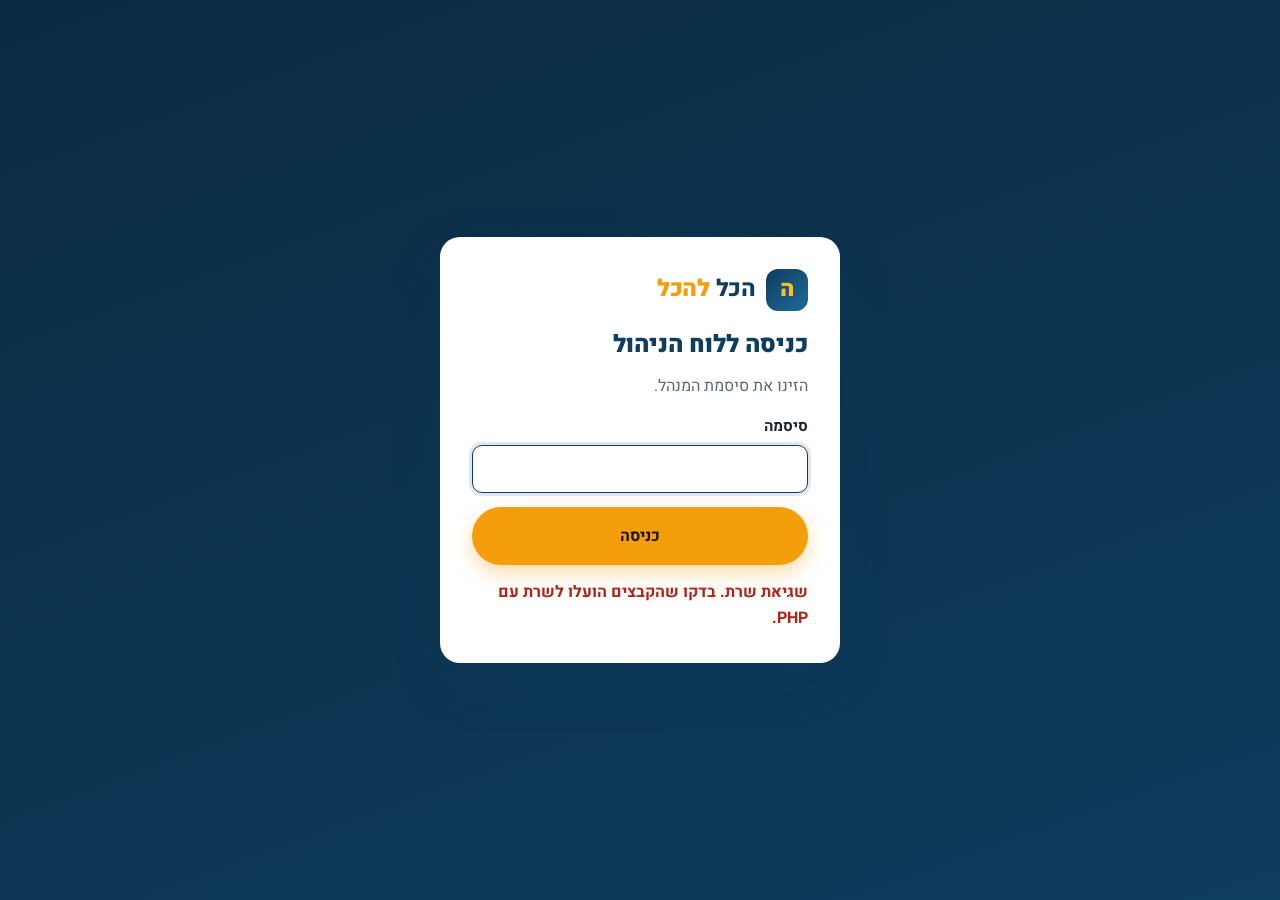
==== admin/index.html @ 128045c6 "Initial commit: הכל להכל website (Barta'a) Hebrew RTL site with categories, visitor chat, my-inquiri" ====
<!doctype html>
<html lang="he" dir="rtl">
<head>
  <meta charset="utf-8">
  <meta name="viewport" content="width=device-width, initial-scale=1">
  <title>לוח ניהול | הכל להכל</title>
  <meta name="robots" content="noindex, nofollow">
  <meta name="theme-color" content="#0a2a42">
  <link rel="preconnect" href="https://fonts.googleapis.com">
  <link rel="preconnect" href="https://fonts.gstatic.com" crossorigin>
  <link href="https://fonts.googleapis.com/css2?family=Heebo:wght@400;500;700;800;900&display=swap" rel="stylesheet">
  <link rel="stylesheet" href="../css/style.css">
  <link rel="stylesheet" href="admin.css">
</head>
<body class="adm">

  <!-- ===== Auth ===== -->
  <section class="auth" id="auth" hidden>
    <form class="auth__box" id="authForm" novalidate>
      <div class="auth__logo"><span class="logo__mark">ה</span><span class="logo__text">הכל <b>להכל</b></span></div>
      <h1 id="authTitle">כניסה ללוח הניהול</h1>
      <p id="authHint"></p>
      <label data-setup hidden>מפתח הגדרה
        <input name="setup_key" type="password" autocomplete="off">
      </label>
      <label>סיסמה
        <input name="password" type="password" autocomplete="current-password" required>
      </label>
      <label data-setup hidden>אימות סיסמה
        <input name="password2" type="password" autocomplete="new-password">
      </label>
      <button class="btn btn--primary btn--block" type="submit" id="authBtn">כניסה</button>
      <p class="auth__err" id="authErr" role="alert"></p>
    </form>
  </section>

  <!-- ===== App ===== -->
  <div class="app" id="app" hidden>
    <aside class="side">
      <div class="side__logo"><span class="logo__mark">ה</span><span class="logo__text">הכל <b>להכל</b></span></div>
      <nav class="side__nav">
        <button data-view="dash" class="is-active"><svg viewBox="0 0 24 24"><use href="#a-home"/></svg><span>לוח בקרה</span></button>
        <button data-view="inbox"><svg viewBox="0 0 24 24"><use href="#a-inbox"/></svg><span>פניות</span><i class="side__badge" id="navBadge" hidden></i></button>
        <button data-view="settings"><svg viewBox="0 0 24 24"><use href="#a-cog"/></svg><span>הגדרות</span></button>
      </nav>
      <div class="side__foot">
        <a href="../index.html" target="_blank"><svg viewBox="0 0 24 24"><use href="#a-ext"/></svg><span>לאתר</span></a>
        <button id="logout"><svg viewBox="0 0 24 24"><use href="#a-out"/></svg><span>יציאה</span></button>
      </div>
    </aside>

    <main class="main">
      <!-- Dashboard -->
      <section class="view" id="view-dash">
        <header class="view__head">
          <div><h1>לוח בקרה</h1><p id="hello"></p></div>
        </header>
        <div class="kpis" id="kpis"></div>
        <div class="cards">
          <div class="card">
            <h2>פניות ב-7 הימים האחרונים</h2>
            <div class="bars" id="bars"></div>
          </div>
          <div class="card">
            <h2>פניות לפי תחום</h2>
            <div class="hbars" id="byCat"></div>
          </div>
        </div>
        <div class="card">
          <div class="card__head"><h2>פניות אחרונות</h2><button class="link" data-view="inbox">לכל הפניות ←</button></div>
          <div class="recent" id="recent"></div>
        </div>
      </section>

      <!-- Inbox -->
      <section class="view" id="view-inbox" hidden>
        <div class="inbox" id="inbox">
          <div class="inbox__list">
            <div class="inbox__tools">
              <input type="search" id="q" placeholder="חיפוש לפי שם, טלפון או הודעה…" aria-label="חיפוש">
              <div class="tabs" id="filters" role="tablist">
                <button data-f="" class="is-active">הכל</button>
                <button data-f="unread">לא נקראו</button>
                <button data-f="open">פתוחות</button>
                <button data-f="closed">טופלו</button>
              </div>
            </div>
            <div class="convs" id="convs"></div>
          </div>
          <div class="inbox__thread">
            <div class="empty" id="pick">
              <svg viewBox="0 0 24 24"><use href="#a-inbox"/></svg>
              <p>בחרו פנייה מהרשימה</p>
            </div>
            <div class="conv" id="conv" hidden>
              <header class="conv__head">
                <button class="conv__back" id="convBack" aria-label="חזרה">→</button>
                <div class="conv__who">
                  <b id="cName"></b>
                  <small id="cMeta"></small>
                </div>
                <div class="conv__actions">
                  <a class="ibtn ibtn--wa" id="cWa" target="_blank" rel="noopener" title="וואטסאפ ללקוח"><svg viewBox="0 0 24 24"><use href="#a-wa"/></svg></a>
                  <a class="ibtn" id="cTel" title="התקשרות"><svg viewBox="0 0 24 24"><use href="#a-phone"/></svg></a>
                  <button class="btn btn--sm btn--ghost" id="cStatus"></button>
                  <button class="ibtn ibtn--danger" id="cDel" title="מחיקה"><svg viewBox="0 0 24 24"><use href="#a-trash"/></svg></button>
                </div>
              </header>
              <div class="conv__info" id="cInfo"></div>
              <div class="chat__msgs" id="cMsgs" aria-live="polite"></div>
              <div class="quick" id="quick"></div>
              <form class="chat__send" id="cSend">
                <textarea name="message" rows="2" placeholder="כתבו תשובה ללקוח… (Enter לשליחה, Shift+Enter לשורה חדשה)" required aria-label="תשובה"></textarea>
                <button type="submit" aria-label="שליחה"><svg viewBox="0 0 24 24"><path fill="currentColor" d="M3 12 21 3l-6 18-3-7-9-2Z"/></svg></button>
              </form>
              <p class="chat__err" id="cErr" role="alert"></p>
            </div>
          </div>
        </div>
      </section>

      <!-- Settings -->
      <section class="view" id="view-settings" hidden>
        <header class="view__head"><div><h1>הגדרות</h1><p>הודעה אוטומטית וסיסמה</p></div></header>
        <div class="cards">
          <form class="card" id="arForm">
            <h2>הודעה אוטומטית ללקוח</h2>
            <p class="muted">נשלחת מיד אחרי שהלקוח שולח פנייה חדשה. אפשר להשתמש ב:
              <code>{name}</code> שם הלקוח · <code>{site}</code> שם העסק · <code>{whatsapp}</code> קישור לוואטסאפ</p>
            <textarea name="auto_reply" rows="7" required></textarea>
            <h3 class="muted-h">תצוגה מקדימה</h3>
            <div class="chat__msgs preview"><div id="arPreview"></div></div>
            <button class="btn btn--primary" type="submit">שמירה</button>
            <span class="saved" id="arSaved"></span>
          </form>
          <form class="card" id="pwForm" novalidate>
            <h2>שינוי סיסמה</h2>
            <label>סיסמה נוכחית<input name="current" type="password" autocomplete="current-password" required></label>
            <label>סיסמה חדשה (8 תווים לפחות)<input name="new" type="password" autocomplete="new-password" required minlength="8"></label>
            <button class="btn btn--primary" type="submit">עדכון סיסמה</button>
            <span class="saved" id="pwSaved"></span>
          </form>
        </div>
      </section>
    </main>
  </div>

  <div class="toast" id="toast" role="status" hidden></div>

  <svg width="0" height="0" style="position:absolute" aria-hidden="true">
    <defs>
      <symbol id="a-home" viewBox="0 0 24 24"><g fill="none" stroke="currentColor" stroke-width="2" stroke-linejoin="round"><rect x="3" y="3" width="7" height="9" rx="1"/><rect x="14" y="3" width="7" height="5" rx="1"/><rect x="14" y="12" width="7" height="9" rx="1"/><rect x="3" y="16" width="7" height="5" rx="1"/></g></symbol>
      <symbol id="a-inbox" viewBox="0 0 24 24"><g fill="none" stroke="currentColor" stroke-width="2" stroke-linecap="round" stroke-linejoin="round"><path d="M22 12h-6l-2 3h-4l-2-3H2"/><path d="M5.45 5.11 2 12v6a2 2 0 0 0 2 2h16a2 2 0 0 0 2-2v-6l-3.45-6.89A2 2 0 0 0 16.76 4H7.24a2 2 0 0 0-1.79 1.11Z"/></g></symbol>
      <symbol id="a-cog" viewBox="0 0 24 24"><g fill="none" stroke="currentColor" stroke-width="2" stroke-linecap="round" stroke-linejoin="round"><circle cx="12" cy="12" r="3"/><path d="M19.4 15a1.65 1.65 0 0 0 .33 1.82l.06.06a2 2 0 1 1-2.83 2.83l-.06-.06a1.65 1.65 0 0 0-1.82-.33 1.65 1.65 0 0 0-1 1.51V21a2 2 0 1 1-4 0v-.09A1.65 1.65 0 0 0 9 19.4a1.65 1.65 0 0 0-1.82.33l-.06.06a2 2 0 1 1-2.83-2.83l.06-.06A1.65 1.65 0 0 0 4.68 15a1.65 1.65 0 0 0-1.51-1H3a2 2 0 1 1 0-4h.09A1.65 1.65 0 0 0 4.6 9a1.65 1.65 0 0 0-.33-1.82l-.06-.06a2 2 0 1 1 2.83-2.83l.06.06A1.65 1.65 0 0 0 9 4.68a1.65 1.65 0 0 0 1-1.51V3a2 2 0 1 1 4 0v.09a1.65 1.65 0 0 0 1 1.51 1.65 1.65 0 0 0 1.82-.33l.06-.06a2 2 0 1 1 2.83 2.83l-.06.06A1.65 1.65 0 0 0 19.4 9a1.65 1.65 0 0 0 1.51 1H21a2 2 0 1 1 0 4h-.09a1.65 1.65 0 0 0-1.51 1Z"/></g></symbol>
      <symbol id="a-ext" viewBox="0 0 24 24"><path fill="none" stroke="currentColor" stroke-width="2" stroke-linecap="round" stroke-linejoin="round" d="M18 13v6a2 2 0 0 1-2 2H5a2 2 0 0 1-2-2V8a2 2 0 0 1 2-2h6M15 3h6v6M10 14 21 3"/></symbol>
      <symbol id="a-out" viewBox="0 0 24 24"><path fill="none" stroke="currentColor" stroke-width="2" stroke-linecap="round" stroke-linejoin="round" d="M9 21H5a2 2 0 0 1-2-2V5a2 2 0 0 1 2-2h4M16 17l5-5-5-5M21 12H9"/></symbol>
      <symbol id="a-phone" viewBox="0 0 24 24"><path fill="none" stroke="currentColor" stroke-width="2" stroke-linecap="round" stroke-linejoin="round" d="M22 16.92v3a2 2 0 0 1-2.18 2 19.8 19.8 0 0 1-8.63-3.07 19.5 19.5 0 0 1-6-6A19.8 19.8 0 0 1 2.12 4.18 2 2 0 0 1 4.11 2h3a2 2 0 0 1 2 1.72c.13.96.36 1.9.7 2.81a2 2 0 0 1-.45 2.11L8.09 9.91a16 16 0 0 0 6 6l1.27-1.27a2 2 0 0 1 2.11-.45c.91.34 1.85.57 2.81.7A2 2 0 0 1 22 16.92Z"/></symbol>
      <symbol id="a-trash" viewBox="0 0 24 24"><path fill="none" stroke="currentColor" stroke-width="2" stroke-linecap="round" stroke-linejoin="round" d="M3 6h18M8 6V4a2 2 0 0 1 2-2h4a2 2 0 0 1 2 2v2m3 0v14a2 2 0 0 1-2 2H7a2 2 0 0 1-2-2V6"/></symbol>
      <symbol id="a-wa" viewBox="0 0 24 24"><path fill="currentColor" d="M12.04 2C6.58 2 2.13 6.45 2.13 11.91c0 1.75.46 3.45 1.32 4.95L2.05 22l5.25-1.38a9.9 9.9 0 0 0 4.74 1.2h.01c5.46 0 9.91-4.45 9.91-9.91A9.9 9.9 0 0 0 12.04 2Zm4.52 11.99c-.25-.12-1.47-.72-1.69-.81-.23-.08-.39-.12-.56.13-.16.25-.64.81-.79.97-.14.17-.29.19-.54.06-.25-.12-1.05-.39-1.99-1.23-.74-.66-1.23-1.47-1.38-1.72-.14-.25-.01-.38.11-.5.11-.11.25-.29.37-.43.13-.15.17-.25.25-.42.08-.16.04-.31-.02-.43-.06-.12-.56-1.34-.76-1.84-.2-.48-.41-.42-.56-.43h-.48c-.17 0-.43.06-.66.31-.22.25-.86.85-.86 2.07 0 1.22.89 2.4 1.01 2.56.12.17 1.75 2.67 4.23 3.74.59.26 1.05.41 1.41.52.59.19 1.13.16 1.56.1.48-.07 1.47-.6 1.67-1.18.21-.58.21-1.07.14-1.18-.06-.1-.22-.16-.47-.28Z"/></symbol>
    </defs>
  </svg>

  <script src="../js/config.js"></script>
  <script src="../js/chat.js"></script>
  <script src="admin.js"></script>
</body>
</html>
---- css/style.css ----
:root {
  --navy: #0f3d5e;
  --navy-2: #0a2a42;
  --accent: #f59e0b;
  --accent-2: #fbbf24;
  --wa: #25d366;
  --wa-d: #128c7e;
  --ink: #1b2430;
  --muted: #5b6776;
  --line: #e4e8ee;
  --bg: #ffffff;
  --bg-alt: #f5f7fa;
  --radius: 16px;
  --shadow: 0 10px 30px rgba(15, 61, 94, .10);
  --shadow-lg: 0 20px 50px rgba(15, 61, 94, .18);
  --container: 1180px;
}

*, *::before, *::after { box-sizing: border-box; }
html { scroll-behavior: smooth; scroll-padding-top: 80px; }
body {
  overflow-x: hidden;
  margin: 0;
  font-family: "Heebo", system-ui, -apple-system, "Segoe UI", Arial, sans-serif;
  color: var(--ink);
  background: var(--bg);
  line-height: 1.65;
  -webkit-font-smoothing: antialiased;
}
body.no-scroll { overflow: hidden; }
img, svg { display: block; max-width: 100%; }
a { color: inherit; }
h1, h2, h3 { line-height: 1.2; margin: 0 0 .5em; }
h1 { font-size: clamp(2rem, 4.6vw, 3.4rem); font-weight: 900; }
h2 { font-size: clamp(1.6rem, 3vw, 2.3rem); font-weight: 800; }
h3 { font-size: 1.2rem; font-weight: 700; }
p { margin: 0 0 1em; }

.container { width: 100%; max-width: var(--container); margin-inline: auto; padding-inline: 20px; }

/* ---------- Buttons ---------- */
.btn {
  display: inline-flex; align-items: center; justify-content: center; gap: .5em;
  padding: .85em 1.5em; border-radius: 999px; border: 2px solid transparent;
  font: inherit; font-weight: 700; text-decoration: none; cursor: pointer;
  transition: transform .15s ease, box-shadow .2s ease, background .2s ease;
}
.btn svg { width: 1.25em; height: 1.25em; }
.btn:hover { transform: translateY(-2px); }
.btn:focus-visible, .cat:focus-visible, a:focus-visible, button:focus-visible { outline: 3px solid var(--accent); outline-offset: 3px; }
.btn--primary { background: var(--accent); color: #1b1300; box-shadow: 0 8px 20px rgba(245, 158, 11, .35); }
.btn--primary:hover { background: var(--accent-2); }
.btn--wa { background: var(--wa); color: #06311a; box-shadow: 0 8px 20px rgba(37, 211, 102, .3); }
.btn--wa:hover { background: #2ee374; }
.btn--ghost { background: transparent; color: var(--navy); border-color: var(--navy); }
.btn--sm { padding: .55em 1.1em; font-size: .95rem; }
.btn--block { width: 100%; }
.btn:disabled { opacity: .6; cursor: wait; }

/* ---------- Header ---------- */
.header {
  position: sticky; top: 0; z-index: 50;
  background: rgba(255, 255, 255, .92); backdrop-filter: saturate(1.4) blur(10px);
  border-bottom: 1px solid transparent; transition: box-shadow .2s, border-color .2s;
}
.header.is-scrolled { box-shadow: 0 6px 20px rgba(0, 0, 0, .06); border-color: var(--line); }
.header__inner { display: flex; align-items: center; gap: 24px; height: 72px; }
.logo { display: inline-flex; align-items: center; gap: 10px; text-decoration: none; color: var(--navy); }
.logo__mark {
  display: grid; place-items: center; width: 42px; height: 42px; border-radius: 12px;
  background: linear-gradient(135deg, var(--navy), #1f6a9a); color: var(--accent-2);
  font-weight: 900; font-size: 1.4rem;
}
.logo__text { font-size: 1.45rem; font-weight: 800; letter-spacing: -.01em; }
.logo__text b { color: var(--accent); font-weight: 900; }
.logo--light { color: #fff; }
.nav { display: flex; gap: 26px; margin-inline-start: auto; }
.nav a { text-decoration: none; font-weight: 500; color: var(--ink); position: relative; }
.nav a::after { content: ""; position: absolute; inset-inline: 0; bottom: -6px; height: 2px; background: var(--accent); transform: scaleX(0); transition: transform .2s; }
.nav a:hover::after { transform: scaleX(1); }
.burger { display: none; background: none; border: 0; padding: 8px; cursor: pointer; }
.burger span { display: block; width: 24px; height: 2px; background: var(--navy); margin: 5px 0; border-radius: 2px; }

/* ---------- Hero ---------- */
.hero {
  position: relative; overflow: hidden;
  background:
    radial-gradient(1000px 500px at 0% 0%, rgba(245, 158, 11, .14), transparent 60%),
    radial-gradient(800px 500px at 100% 100%, rgba(31, 106, 154, .16), transparent 60%),
    var(--bg-alt);
}
.hero__inner { display: grid; grid-template-columns: 1.1fr 1fr; gap: 48px; align-items: center; padding-block: 72px 88px; }
.badge {
  display: inline-flex; align-items: center; gap: 6px; padding: .35em .9em; border-radius: 999px;
  background: #fff; color: var(--navy); font-weight: 700; font-size: .9rem; box-shadow: var(--shadow); margin-bottom: 18px;
}
.badge svg { width: 16px; height: 16px; color: var(--accent); }
.hl { color: var(--navy); background: linear-gradient(transparent 62%, rgba(245, 158, 11, .45) 62%); }
.lead { font-size: 1.15rem; color: var(--muted); max-width: 36em; }
.hero__actions { display: flex; flex-wrap: wrap; gap: 12px; margin: 26px 0 30px; }
.hero__facts { display: flex; gap: 28px; list-style: none; padding: 0; margin: 0; color: var(--muted); }
.hero__facts b { display: block; color: var(--navy); font-size: 1.5rem; font-weight: 900; }
.tiles { display: grid; grid-template-columns: repeat(3, 1fr); gap: 14px; }
.tile {
  aspect-ratio: 1; background: #fff; border-radius: var(--radius); box-shadow: var(--shadow);
  display: flex; flex-direction: column; align-items: center; justify-content: center; gap: 8px; padding: 10px;
  color: var(--navy); text-align: center; font-size: .85rem; font-weight: 700;
  animation: pop .6s both var(--d);
}
.tile svg { width: 38%; height: auto; color: var(--accent); }
.tile:nth-child(2n) { background: var(--navy); color: #fff; }
.tile:nth-child(2n) svg { color: var(--accent-2); }
@keyframes pop { from { opacity: 0; transform: translateY(14px) scale(.96); } }

/* ---------- Sections ---------- */
.section { padding-block: 88px; }
.section--alt { background: var(--bg-alt); }
.section--dark { background: linear-gradient(160deg, var(--navy-2), var(--navy)); color: #fff; }
.section__head { text-align: center; max-width: 640px; margin: 0 auto 48px; }
.section__head p { color: var(--muted); }
.eyebrow { display: inline-block; color: var(--accent); font-weight: 800; letter-spacing: .02em; margin-bottom: 8px; }
.eyebrow--light { color: var(--accent-2); }

/* ---------- Categories ---------- */
.cats { display: grid; grid-template-columns: repeat(auto-fill, minmax(220px, 1fr)); gap: 20px; }
.cat {
  all: unset; box-sizing: border-box; cursor: pointer; display: flex; flex-direction: column; gap: 8px;
  padding: 24px; border-radius: var(--radius); background: #fff; border: 1px solid var(--line);
  transition: transform .2s, box-shadow .2s, border-color .2s; animation: pop .5s both var(--d);
}
.cat:hover { transform: translateY(-4px); box-shadow: var(--shadow-lg); border-color: transparent; }
.cat__icon {
  width: 56px; height: 56px; border-radius: 14px; display: grid; place-items: center;
  background: rgba(245, 158, 11, .14); color: var(--accent); margin-bottom: 6px; transition: background .2s, color .2s;
}
.cat__icon svg { width: 30px; height: 30px; }
.cat:hover .cat__icon { background: var(--navy); color: var(--accent-2); }
.cat__title { font-size: 1.2rem; font-weight: 800; color: var(--navy); }
.cat__desc { color: var(--muted); font-size: .95rem; flex: 1; }
.cat__more { color: var(--accent); font-weight: 700; font-size: .9rem; }

/* ---------- Features ---------- */
.features { display: grid; grid-template-columns: repeat(4, 1fr); gap: 20px; }
.feature { background: #fff; padding: 28px; border-radius: var(--radius); box-shadow: var(--shadow); }
.feature__icon { width: 52px; height: 52px; border-radius: 50%; display: grid; place-items: center; background: var(--navy); color: var(--accent-2); margin-bottom: 14px; }
.feature__icon svg { width: 26px; height: 26px; }
.feature p { color: var(--muted); margin: 0; }

/* ---------- About ---------- */
.about { display: grid; grid-template-columns: 1.4fr 1fr; gap: 48px; align-items: center; }
.about__text p { color: var(--muted); font-size: 1.05rem; }
.about__card { background: var(--bg-alt); border-radius: var(--radius); padding: 30px; border: 1px solid var(--line); }
.hours { list-style: none; padding: 0; margin: 0 0 18px; }
.hours li { display: flex; justify-content: space-between; padding: 10px 0; border-bottom: 1px dashed var(--line); }
.hours b { color: var(--navy); }
.about__addr { display: flex; align-items: center; gap: 8px; font-weight: 700; color: var(--navy); }
.about__addr svg { width: 20px; height: 20px; color: var(--accent); }

/* ---------- Contact ---------- */
.contact { display: grid; grid-template-columns: 1fr 1.2fr; gap: 48px; align-items: start; }
.contact__info p { color: rgba(255, 255, 255, .8); }
.contact__list { list-style: none; padding: 0; margin: 24px 0 0; display: grid; gap: 14px; }
.contact__list li { display: flex; align-items: center; gap: 12px; }
.contact__list svg { width: 22px; height: 22px; color: var(--accent-2); flex: none; }
.contact__list a { color: #fff; text-decoration: none; font-weight: 500; }
.contact__list a:hover { text-decoration: underline; }
.form { background: #fff; color: var(--ink); border-radius: var(--radius); padding: 30px; box-shadow: var(--shadow-lg); display: grid; gap: 16px; }
.form__row { display: grid; grid-template-columns: 1fr 1fr; gap: 16px; }
.form label { display: grid; gap: 6px; font-weight: 700; font-size: .95rem; }
.form input, .form select, .form textarea {
  font: inherit; font-weight: 400; padding: .75em .9em; border: 1px solid var(--line); border-radius: 10px;
  background: var(--bg-alt); color: var(--ink); width: 100%; transition: border-color .2s, box-shadow .2s;
}
.form input:focus, .form select:focus, .form textarea:focus { outline: none; border-color: var(--navy); box-shadow: 0 0 0 3px rgba(15, 61, 94, .15); background: #fff; }
.form textarea { resize: vertical; }
.form__status { margin: 0; min-height: 1.5em; font-weight: 700; }
.form__status.is-ok { color: #0f7a3d; }
.form__status.is-err { color: #b42318; }
.form .hp { padding: 0; border: 0; position: absolute; width: 1px; height: 1px; overflow: hidden; clip: rect(0 0 0 0); clip-path: inset(50%); white-space: nowrap; }

/* ---------- Footer ---------- */
.footer { background: var(--navy-2); color: rgba(255, 255, 255, .75); padding-block: 48px 28px; }
.footer__inner { display: grid; grid-template-columns: 1fr 2fr; gap: 32px; }
.footer__tag { margin-top: 12px; }
.footer__links { display: grid; grid-template-columns: repeat(auto-fill, minmax(150px, 1fr)); gap: 8px 20px; align-content: start; }
.footer__links a { text-decoration: none; }
.footer__links a:hover { color: var(--accent-2); }
.footer__copy { grid-column: 1 / -1; border-top: 1px solid rgba(255, 255, 255, .12); padding-top: 20px; margin: 0; font-size: .9rem; text-align: center; }

/* ---------- Modal ---------- */
.modal { position: fixed; inset: 0; z-index: 100; display: grid; place-items: center; padding: 16px; }
.modal[hidden] { display: none; }
.modal__backdrop { position: absolute; inset: 0; background: rgba(10, 42, 66, .55); backdrop-filter: blur(3px); }
.modal__box {
  position: relative; background: #fff; border-radius: 20px; padding: 32px; width: 100%; max-width: 560px;
  max-height: calc(100vh - 32px); overflow: auto; box-shadow: var(--shadow-lg); animation: pop .25s both;
}
.modal__x { position: absolute; top: 12px; inset-inline-end: 14px; border: 0; background: var(--bg-alt); width: 38px; height: 38px; border-radius: 50%; font-size: 1.5rem; line-height: 1; cursor: pointer; color: var(--ink); }
.modal__icon { width: 64px; height: 64px; border-radius: 16px; display: grid; place-items: center; background: var(--navy); color: var(--accent-2); margin-bottom: 14px; }
.modal__icon svg { width: 34px; height: 34px; }
.modal__box h3 { font-size: 1.6rem; color: var(--navy); }
.modal__box > p { color: var(--muted); }
.chips { list-style: none; padding: 0; margin: 0 0 24px; display: flex; flex-wrap: wrap; gap: 10px; }
.chips a {
  display: inline-block; padding: .5em 1em; border-radius: 999px; background: var(--bg-alt); border: 1px solid var(--line);
  text-decoration: none; font-weight: 500; transition: background .2s, color .2s;
}
.chips a:hover { background: var(--accent); border-color: var(--accent); color: #1b1300; }
.modal__actions { display: flex; flex-wrap: wrap; gap: 10px; }

/* ---------- Floating WhatsApp ---------- */
.wa-float {
  position: fixed; bottom: 22px; left: 22px; z-index: 60; width: 60px; height: 60px; border-radius: 50%;
  background: var(--wa); color: #fff; display: grid; place-items: center; box-shadow: 0 10px 25px rgba(37, 211, 102, .45);
  transition: transform .2s;
}
.wa-float::before { content: ""; position: absolute; inset: 0; border-radius: 50%; background: var(--wa); animation: ring 2.2s infinite; z-index: -1; }
.wa-float:hover { transform: scale(1.08); }
.wa-float svg { width: 32px; height: 32px; }
@keyframes ring { 0% { transform: scale(1); opacity: .6; } 100% { transform: scale(1.7); opacity: 0; } }

/* ---------- Chat widget ---------- */
.chat-fab {
  position: fixed; bottom: 94px; left: 22px; z-index: 60; width: 60px; height: 60px; border-radius: 50%; border: 0; cursor: pointer;
  background: var(--navy); color: var(--accent-2); display: grid; place-items: center; box-shadow: 0 10px 25px rgba(15, 61, 94, .4);
  transition: transform .2s;
}
.chat-fab:hover { transform: scale(1.08); }
.chat-fab svg { width: 28px; height: 28px; }
.chat-fab__badge {
  position: absolute; top: -2px; right: -2px; min-width: 22px; height: 22px; padding: 0 6px; border-radius: 11px;
  background: #e11d48; color: #fff; font-size: .75rem; font-weight: 800; display: grid; place-items: center; border: 2px solid #fff;
}
.chat-fab__badge[hidden] { display: none; }
.chat {
  position: fixed; bottom: 22px; left: 96px; z-index: 70; width: 370px; height: min(560px, calc(100vh - 44px));
  background: #fff; border-radius: 20px; box-shadow: var(--shadow-lg), 0 0 0 1px var(--line);
  display: flex; flex-direction: column; overflow: hidden; animation: pop .2s both;
}
.chat[hidden] { display: none; }
.chat__head { display: flex; align-items: center; gap: 10px; padding: 14px 16px; background: linear-gradient(135deg, var(--navy-2), var(--navy)); color: #fff; }
.chat__head .logo__mark { width: 38px; height: 38px; font-size: 1.2rem; flex: none; }
.chat__head b { display: block; }
.chat__head small { color: rgba(255, 255, 255, .75); }
.chat__x { margin-inline-start: auto; background: rgba(255, 255, 255, .12); color: #fff; border: 0; width: 34px; height: 34px; border-radius: 50%; font-size: 1.4rem; line-height: 1; cursor: pointer; }
.chat__start { padding: 16px; display: grid; gap: 10px; overflow: auto; flex: 1; align-content: start; }
.chat__start p { margin: 0 0 4px; color: var(--muted); }
.chat__start input, .chat__start textarea, .chat__send textarea {
  font: inherit; padding: .7em .85em; border: 1px solid var(--line); border-radius: 10px; background: var(--bg-alt); width: 100%; resize: none;
}
.chat__start input:focus, .chat__start textarea:focus, .chat__send textarea:focus { outline: none; border-color: var(--navy); background: #fff; }
.chat__start .hp { position: absolute; width: 1px; height: 1px; padding: 0; border: 0; overflow: hidden; clip-path: inset(50%); }
.chat__err { margin: 0; color: #b42318; font-weight: 700; font-size: .9rem; min-height: 0; }
.chat__err:empty { display: none; }
.chat__thread { flex: 1; display: flex; flex-direction: column; min-height: 0; }
.chat__thread[hidden], .chat__start[hidden] { display: none; }
.chat__thread .chat__err { padding: 0 14px 8px; }
.chat__msgs { flex: 1; overflow: auto; padding: 16px; display: flex; flex-direction: column; gap: 10px; background: var(--bg-alt); }
.chat__send { display: flex; gap: 8px; padding: 10px; border-top: 1px solid var(--line); align-items: flex-end; }
.chat__send textarea { max-height: 120px; }
.chat__send button { flex: none; width: 44px; height: 44px; border-radius: 50%; border: 0; background: var(--accent); color: #1b1300; cursor: pointer; display: grid; place-items: center; }
.chat__send button svg { width: 20px; height: 20px; transform: scaleX(-1); }
.chat__foot { display: flex; justify-content: space-between; gap: 8px; padding: 8px 14px; border-top: 1px solid var(--line); font-size: .85rem; }
.chat__foot a, .chat__foot button { color: var(--navy); font: inherit; font-weight: 700; background: none; border: 0; padding: 0; cursor: pointer; text-decoration: none; }
.chat__foot a:hover, .chat__foot button:hover { color: var(--accent); }

/* messages (shared with my.html) */
.msg { max-width: 85%; padding: 10px 14px; border-radius: 16px; box-shadow: 0 2px 6px rgba(0, 0, 0, .05); overflow-wrap: anywhere; }
.msg--mine { align-self: flex-start; background: var(--navy); color: #fff; border-start-start-radius: 4px; }
.msg--them { align-self: flex-end; background: #fff; border: 1px solid var(--line); border-start-end-radius: 4px; }
.msg--auto, .msg--mine.msg--auto { background: #fff8e6; border: 1px solid #fde3a7; color: var(--ink); }
.msg--mine.msg--auto .msg__body a { color: var(--wa-d); }
.msg__meta { font-size: .72rem; opacity: .7; margin-bottom: 2px; }
.msg__body a { font-weight: 700; color: var(--wa-d); }
.msg--mine .msg__body a { color: var(--accent-2); }
.nav__my { color: var(--navy) !important; font-weight: 700 !important; }

@media (max-width: 760px) {
  .chat { inset: 0; width: auto; height: auto; border-radius: 0; left: 0; bottom: 0; }
  .chat-fab { bottom: 92px; left: 16px; width: 56px; height: 56px; }
  .wa-float { left: 16px; bottom: 22px; width: 56px; height: 56px; }
}

/* ---------- Responsive ---------- */
@media (max-width: 980px) {
  .hero__inner, .about, .contact { grid-template-columns: 1fr; }
  .hero__art { order: -1; max-width: 420px; margin-inline: auto; width: 100%; }
  .features { grid-template-columns: repeat(2, 1fr); }
  .footer__inner { grid-template-columns: 1fr; }
}
@media (max-width: 760px) {
  .burger { display: block; margin-inline-start: auto; }
  .header__cta { display: none; }
  .nav {
    position: absolute; top: 72px; inset-inline: 0; flex-direction: column; gap: 0; background: #fff;
    border-bottom: 1px solid var(--line); box-shadow: 0 12px 24px rgba(0, 0, 0, .08); display: none;
  }
  .nav.is-open { display: flex; }
  .nav a { padding: 14px 20px; border-top: 1px solid var(--line); }
  .nav a::after { display: none; }
  .hero__inner { padding-block: 40px 56px; gap: 28px; }
  .hero__art { display: none; }
  .section { padding-block: 60px; }
  .form__row, .features { grid-template-columns: 1fr; }
  .form, .modal__box { padding: 22px; }
  .hero__actions .btn { flex: 1 1 100%; }
  .cats { grid-template-columns: 1fr 1fr; gap: 12px; }
  .cat { padding: 16px; }
  .cat__desc { display: none; }
  .cat__title { font-size: 1.05rem; }
}
@media (prefers-reduced-motion: reduce) {
  *, *::before, *::after { animation: none !important; transition: none !important; scroll-behavior: auto !important; }
}
---- admin/admin.css ----
body.adm { background: #eef2f6; min-height: 100vh; }
.muted { color: var(--muted); }
.muted-h { font-size: .9rem; color: var(--muted); margin: 14px 0 6px; }
.pad { padding: 16px; }
code { background: var(--bg-alt); padding: 1px 6px; border-radius: 6px; direction: ltr; display: inline-block; }

/* ---------- Auth ---------- */
.auth { min-height: 100vh; display: grid; place-items: center; padding: 16px; background: linear-gradient(160deg, var(--navy-2), var(--navy)); }
.auth[hidden] { display: none; }
.auth__box { background: #fff; border-radius: 20px; padding: 32px; width: 100%; max-width: 400px; display: grid; gap: 14px; box-shadow: var(--shadow-lg); }
.auth__logo { display: flex; align-items: center; gap: 10px; color: var(--navy); }
.auth__logo .logo__text b { color: var(--accent); }
.auth__box h1 { font-size: 1.5rem; margin: 6px 0 0; color: var(--navy); }
.auth__box p { margin: 0; color: var(--muted); }
.auth__box label, .card label { display: grid; gap: 6px; font-weight: 700; font-size: .95rem; }
.auth__box label[hidden] { display: none; }
.auth__box input, .card input, .card textarea, .inbox__tools input {
  font: inherit; font-weight: 400; padding: .7em .9em; border: 1px solid var(--line); border-radius: 10px; background: var(--bg-alt); width: 100%;
}
.auth__box input:focus, .card input:focus, .card textarea:focus, .inbox__tools input:focus { outline: none; border-color: var(--navy); background: #fff; box-shadow: 0 0 0 3px rgba(15, 61, 94, .12); }
.auth__err { color: #b42318 !important; font-weight: 700; min-height: 1.2em; }

/* ---------- Layout ---------- */
.app { display: grid; grid-template-columns: 240px 1fr; min-height: 100vh; }
.app[hidden] { display: none; }
.side { background: var(--navy-2); color: #fff; display: flex; flex-direction: column; padding: 20px 14px; position: sticky; top: 0; height: 100vh; }
.side__logo { display: flex; align-items: center; gap: 10px; padding: 0 8px 22px; }
.side__logo .logo__text { color: #fff; font-size: 1.25rem; }
.side__logo .logo__text b { color: var(--accent-2); }
.side__nav { display: grid; gap: 4px; }
.side__nav button, .side__foot a, .side__foot button {
  all: unset; box-sizing: border-box; cursor: pointer; display: flex; align-items: center; gap: 12px; padding: 11px 14px; border-radius: 12px;
  color: rgba(255, 255, 255, .78); font-weight: 500; position: relative;
}
.side__nav button:hover, .side__foot a:hover, .side__foot button:hover { background: rgba(255, 255, 255, .07); color: #fff; }
.side__nav button.is-active { background: rgba(245, 158, 11, .16); color: var(--accent-2); font-weight: 700; }
.side svg { width: 20px; height: 20px; flex: none; }
.side__badge { margin-inline-start: auto; background: #e11d48; color: #fff; font-style: normal; font-size: .75rem; font-weight: 800; padding: 1px 8px; border-radius: 999px; }
.side__badge[hidden] { display: none; }
.side__foot { margin-top: auto; display: grid; gap: 4px; border-top: 1px solid rgba(255, 255, 255, .1); padding-top: 12px; }
.side :focus-visible { outline: 2px solid var(--accent); }

.main { padding: 28px; min-width: 0; }
.view[hidden] { display: none; }
.view__head { display: flex; justify-content: space-between; align-items: flex-end; margin-bottom: 20px; }
.view__head h1 { font-size: 1.8rem; margin: 0; color: var(--navy); }
.view__head p { margin: 2px 0 0; color: var(--muted); }

/* ---------- Dashboard ---------- */
.kpis { display: grid; grid-template-columns: repeat(4, 1fr); gap: 16px; margin-bottom: 16px; }
.kpi { background: #fff; border-radius: 16px; padding: 18px 20px; box-shadow: 0 1px 3px rgba(0, 0, 0, .05); border-top: 4px solid var(--navy); }
.kpi span { color: var(--muted); font-size: .9rem; }
.kpi b { display: block; font-size: 2.2rem; font-weight: 900; color: var(--navy); line-height: 1.15; }
.kpi--hot { border-top-color: #e11d48; }
.kpi--hot b { color: #e11d48; }
.cards { display: grid; grid-template-columns: 1fr 1fr; gap: 16px; margin-bottom: 16px; align-items: start; }
.card { background: #fff; border-radius: 16px; padding: 20px; box-shadow: 0 1px 3px rgba(0, 0, 0, .05); display: grid; gap: 12px; }
.card h2 { font-size: 1.1rem; margin: 0; color: var(--navy); }
.card__head { display: flex; justify-content: space-between; align-items: center; }
.link { all: unset; cursor: pointer; color: var(--accent); font-weight: 700; }
.bars { display: grid; grid-template-columns: repeat(7, 1fr); gap: 10px; height: 180px; align-items: end; }
.bar { display: flex; flex-direction: column; align-items: center; justify-content: flex-end; height: 100%; gap: 4px; }
.bar span { width: 100%; max-width: 36px; background: linear-gradient(180deg, var(--accent-2), var(--accent)); border-radius: 8px 8px 3px 3px; min-height: 3px; }
.bar i { font-style: normal; font-size: .8rem; font-weight: 700; color: var(--navy); }
.bar em { font-style: normal; font-size: .8rem; color: var(--muted); }
.hbars { display: grid; gap: 10px; }
.hbar { display: grid; grid-template-columns: 130px 1fr 32px; gap: 10px; align-items: center; font-size: .9rem; }
.hbar span { overflow: hidden; text-overflow: ellipsis; white-space: nowrap; }
.hbar div { background: var(--bg-alt); height: 10px; border-radius: 5px; overflow: hidden; }
.hbar i { display: block; height: 100%; background: var(--navy); border-radius: 5px; }
.hbar b { color: var(--navy); text-align: end; }
.recent { display: grid; gap: 4px; }

/* ---------- Conversation rows ---------- */
.crow {
  all: unset; box-sizing: border-box; cursor: pointer; display: flex; align-items: center; gap: 12px; padding: 12px; border-radius: 12px; width: 100%;
}
.crow:hover { background: var(--bg-alt); }
.crow.is-active { background: #eef5fb; }
.crow:focus-visible { outline: 2px solid var(--accent); }
.avatar { width: 42px; height: 42px; border-radius: 50%; background: var(--navy); color: var(--accent-2); display: grid; place-items: center; font-weight: 800; flex: none; }
.crow__main { flex: 1; min-width: 0; display: grid; gap: 2px; }
.crow__top { display: flex; justify-content: space-between; gap: 8px; }
.crow__top b { color: var(--ink); overflow: hidden; text-overflow: ellipsis; white-space: nowrap; }
.crow__top small { color: var(--muted); flex: none; }
.crow__sub { color: var(--muted); font-size: .88rem; overflow: hidden; text-overflow: ellipsis; white-space: nowrap; }
.crow__sub em { font-style: normal; color: var(--accent); font-weight: 700; margin-inline-end: 6px; }
.crow.is-unread .crow__top b { font-weight: 900; }
.crow.is-unread .crow__sub { color: var(--ink); font-weight: 500; }
.crow__dot { background: #e11d48; color: #fff; font-style: normal; font-size: .75rem; font-weight: 800; min-width: 22px; height: 22px; border-radius: 11px; display: grid; place-items: center; padding: 0 6px; }
.pill { display: inline-block; padding: 2px 10px; border-radius: 999px; font-size: .75rem; font-weight: 700; flex: none; }
.pill--open { background: #e6f6ec; color: #0f7a3d; }
.pill--closed { background: #eef0f3; color: #5b6776; }

/* ---------- Inbox ---------- */
.inbox { display: grid; grid-template-columns: 360px 1fr; gap: 16px; height: calc(100vh - 56px); }
.inbox__list, .inbox__thread { background: #fff; border-radius: 16px; box-shadow: 0 1px 3px rgba(0, 0, 0, .05); display: flex; flex-direction: column; min-height: 0; overflow: hidden; }
.inbox__tools { padding: 14px; border-bottom: 1px solid var(--line); display: grid; gap: 10px; }
.tabs { display: flex; gap: 6px; flex-wrap: wrap; }
.tabs button { all: unset; cursor: pointer; padding: 5px 12px; border-radius: 999px; font-size: .85rem; font-weight: 700; background: var(--bg-alt); color: var(--muted); }
.tabs button.is-active { background: var(--navy); color: #fff; }
.tabs button:focus-visible { outline: 2px solid var(--accent); }
.convs { overflow: auto; padding: 6px; flex: 1; }
.empty { margin: auto; text-align: center; color: var(--muted); }
.empty svg { width: 56px; height: 56px; margin: 0 auto 8px; opacity: .4; }
.empty[hidden], .conv[hidden] { display: none; }
.conv { display: flex; flex-direction: column; flex: 1; min-height: 0; }
.conv__head { display: flex; align-items: center; gap: 12px; padding: 12px 16px; border-bottom: 1px solid var(--line); }
.conv__who { min-width: 0; }
.conv__who b { display: block; font-size: 1.1rem; color: var(--navy); }
.conv__who small { color: var(--muted); }
.conv__actions { margin-inline-start: auto; display: flex; align-items: center; gap: 8px; flex-wrap: wrap; justify-content: flex-end; }
.conv__back { display: none; border: 0; background: var(--bg-alt); width: 36px; height: 36px; border-radius: 50%; cursor: pointer; font-size: 1.1rem; }
.ibtn { width: 38px; height: 38px; border-radius: 50%; display: grid; place-items: center; background: var(--bg-alt); color: var(--navy); border: 0; cursor: pointer; }
.ibtn svg { width: 19px; height: 19px; }
.ibtn--wa { background: #e7f9ee; color: var(--wa-d); }
.ibtn--danger { color: #b42318; }
.ibtn:hover { filter: brightness(.95); }
.conv__info { display: flex; flex-wrap: wrap; gap: 6px 18px; padding: 8px 16px; background: #fbfcfd; border-bottom: 1px solid var(--line); font-size: .88rem; color: var(--muted); }
.conv__info b { color: var(--ink); }
.conv__info a { color: var(--navy); }
.conv .chat__msgs { flex: 1; }
.quick { display: flex; gap: 6px; overflow-x: auto; padding: 8px 10px 0; border-top: 1px solid var(--line); scrollbar-width: thin; }
.quick button { all: unset; cursor: pointer; flex: none; padding: 5px 12px; border-radius: 999px; background: var(--bg-alt); border: 1px solid var(--line); font-size: .82rem; white-space: nowrap; }
.quick button:hover { background: #fff8e6; border-color: #fde3a7; }
.conv .chat__send { border-top: 0; }
.conv .chat__err { padding: 0 14px 10px; }

/* ---------- Settings ---------- */
.card textarea { resize: vertical; line-height: 1.6; }
.preview { border-radius: 12px; padding: 12px; max-height: 260px; }
.preview > div { display: flex; flex-direction: column; }
.card .btn { justify-self: start; }

/* ---------- Toast ---------- */
.toast { position: fixed; bottom: 22px; left: 50%; transform: translateX(-50%); background: var(--ink); color: #fff; padding: 10px 18px; border-radius: 12px; z-index: 200; box-shadow: var(--shadow-lg); font-weight: 500; }
.toast[hidden] { display: none; }

/* ---------- Responsive ---------- */
@media (max-width: 1100px) {
  .kpis { grid-template-columns: repeat(2, 1fr); }
  .cards { grid-template-columns: 1fr; }
}
@media (max-width: 860px) {
  .app { grid-template-columns: 1fr; padding-bottom: 64px; }
  .side { position: fixed; top: auto; bottom: 0; inset-inline: 0; height: 64px; z-index: 40; flex-direction: row; padding: 6px; }
  .side__logo { display: none; }
  .side__nav, .side__foot { display: flex; flex: 1; gap: 2px; margin: 0; border: 0; padding: 0; }
  .side__foot { flex: none; }
  .side__foot a { display: none; }
  .side__nav button, .side__foot button { flex: 1; flex-direction: column; gap: 2px; font-size: .72rem; padding: 6px; justify-content: center; }
  .side__badge { position: absolute; top: 2px; inset-inline-start: 55%; margin: 0; }
  .main { padding: 16px; }
  .inbox { grid-template-columns: 1fr; height: calc(100vh - 96px); }
  .inbox .inbox__thread { display: none; }
  .inbox.show-thread .inbox__list { display: none; }
  .inbox.show-thread .inbox__thread { display: flex; }
  .conv__back { display: block; }
  .conv__head { flex-wrap: wrap; }
  .hbar { grid-template-columns: 100px 1fr 28px; }
}
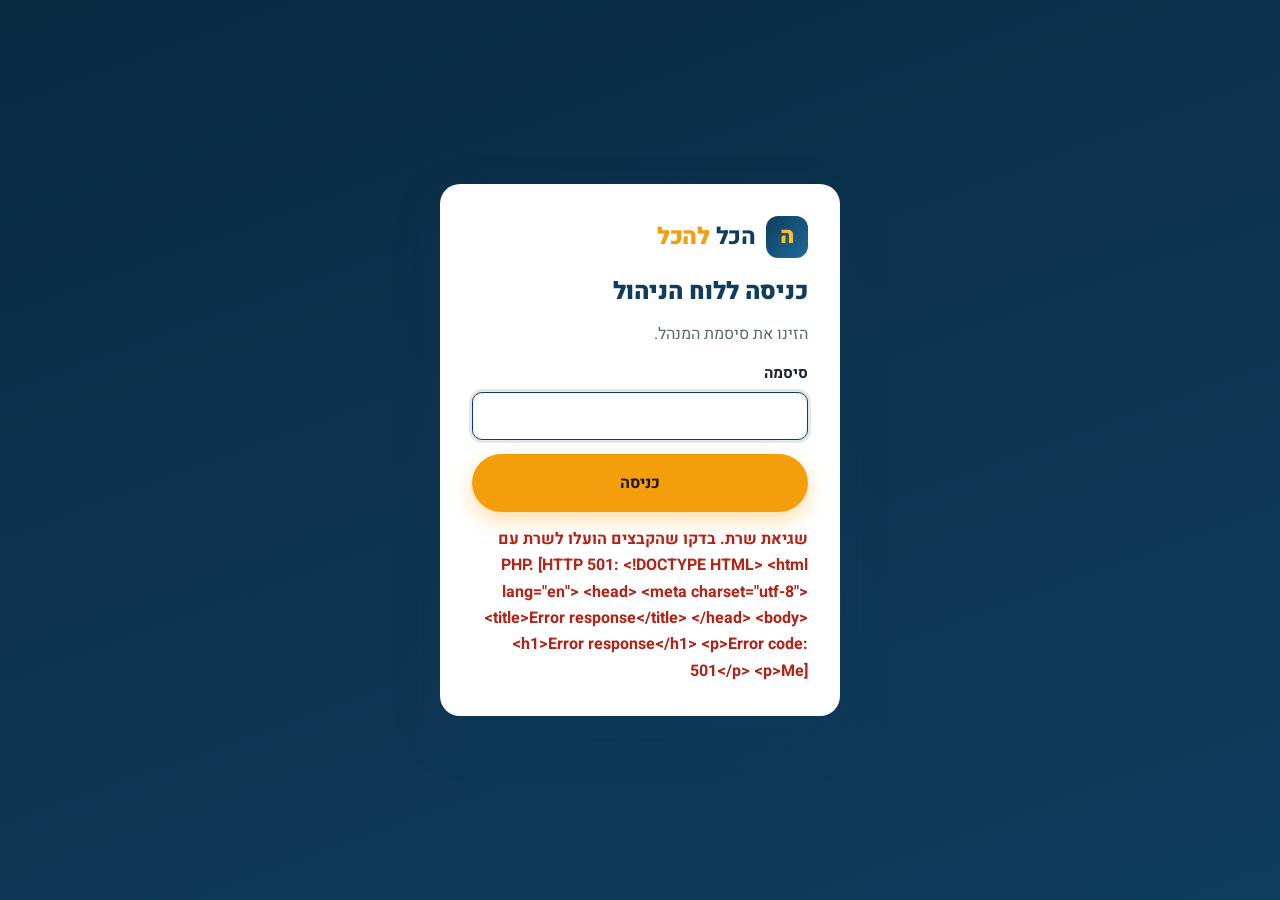
==== commit b19e5f3b: "Admin: show load/JS/server errors on screen instead of a blank page - Visible boot indicator plus gl" ====
--- a/admin/index.html
+++ b/admin/index.html
@@ -9,10 +9,19 @@
   <link rel="preconnect" href="https://fonts.googleapis.com">
   <link rel="preconnect" href="https://fonts.gstatic.com" crossorigin>
   <link href="https://fonts.googleapis.com/css2?family=Heebo:wght@400;500;700;800;900&display=swap" rel="stylesheet">
-  <link rel="stylesheet" href="../css/style.css">
-  <link rel="stylesheet" href="admin.css">
+  <link rel="stylesheet" href="../css/style.css?v=3">
+  <link rel="stylesheet" href="admin.css?v=3">
 </head>
 <body class="adm">
+  <div class="boot" id="boot">טוען…</div>
+  <script>
+    // يعرض أي خطأ JavaScript على الشاشة (بدل صفحة فاضية)
+    (function () {
+      function show(m) { var b = document.getElementById("boot"); if (b) { b.hidden = false; b.className = "boot boot--err"; b.textContent = "שגיאה: " + m; } }
+      window.addEventListener("error", function (e) { show((e.message || "error") + (e.filename ? " @ " + e.filename.split("/").pop() + ":" + e.lineno : "")); });
+      window.addEventListener("unhandledrejection", function (e) { show(String(e.reason && (e.reason.detail || e.reason.message) || e.reason)); });
+    })();
+  </script>
 
   <!-- ===== Auth ===== -->
   <section class="auth" id="auth" hidden>
@@ -160,8 +169,9 @@
     </defs>
   </svg>
 
-  <script src="../js/config.js"></script>
-  <script src="../js/chat.js"></script>
-  <script src="admin.js"></script>
+  <script src="../js/config.js?v=3"></script>
+  <script src="../js/demo.js?v=3"></script>
+  <script src="../js/chat.js?v=3"></script>
+  <script src="admin.js?v=3"></script>
 </body>
 </html>
--- a/css/style.css
+++ b/css/style.css
@@ -97,9 +97,7 @@
 .badge svg { width: 16px; height: 16px; color: var(--accent); }
 .hl { color: var(--navy); background: linear-gradient(transparent 62%, rgba(245, 158, 11, .45) 62%); }
 .lead { font-size: 1.15rem; color: var(--muted); max-width: 36em; }
-.hero__actions { display: flex; flex-wrap: wrap; gap: 12px; margin: 26px 0 30px; }
-.hero__facts { display: flex; gap: 28px; list-style: none; padding: 0; margin: 0; color: var(--muted); }
-.hero__facts b { display: block; color: var(--navy); font-size: 1.5rem; font-weight: 900; }
+.hero__actions { display: flex; flex-wrap: wrap; gap: 12px; margin: 26px 0 0; }
 .tiles { display: grid; grid-template-columns: repeat(3, 1fr); gap: 14px; }
 .tile {
   aspect-ratio: 1; background: #fff; border-radius: var(--radius); box-shadow: var(--shadow);
@@ -280,6 +278,14 @@
   .chat-fab { bottom: 92px; left: 16px; width: 56px; height: 56px; }
   .wa-float { left: 16px; bottom: 22px; width: 56px; height: 56px; }
 }
+
+/* ---------- Demo ribbon (preview link only) ---------- */
+.demo-ribbon {
+  position: fixed; top: 0; left: 50%; transform: translateX(-50%); z-index: 300;
+  background: #e11d48; color: #fff; font-size: .78rem; font-weight: 700; padding: 3px 14px 4px; border-radius: 0 0 10px 10px;
+  white-space: nowrap; box-shadow: 0 4px 12px rgba(0, 0, 0, .15);
+}
+.demo-ribbon a { color: #fff; }
 
 /* ---------- Responsive ---------- */
 @media (max-width: 980px) {
--- a/admin/admin.css
+++ b/admin/admin.css
@@ -3,6 +3,11 @@
 .muted-h { font-size: .9rem; color: var(--muted); margin: 14px 0 6px; }
 .pad { padding: 16px; }
 code { background: var(--bg-alt); padding: 1px 6px; border-radius: 6px; direction: ltr; display: inline-block; }
+
+/* ---------- Boot / diagnostics ---------- */
+.boot { position: fixed; top: 16px; left: 50%; transform: translateX(-50%); z-index: 500; background: #fff; color: var(--muted); padding: 10px 18px; border-radius: 12px; box-shadow: var(--shadow); font-weight: 700; max-width: calc(100% - 32px); direction: ltr; text-align: center; }
+.boot[hidden] { display: none; }
+.boot--err { background: #fee2e2; color: #991b1b; }
 
 /* ---------- Auth ---------- */
 .auth { min-height: 100vh; display: grid; place-items: center; padding: 16px; background: linear-gradient(160deg, var(--navy-2), var(--navy)); }
